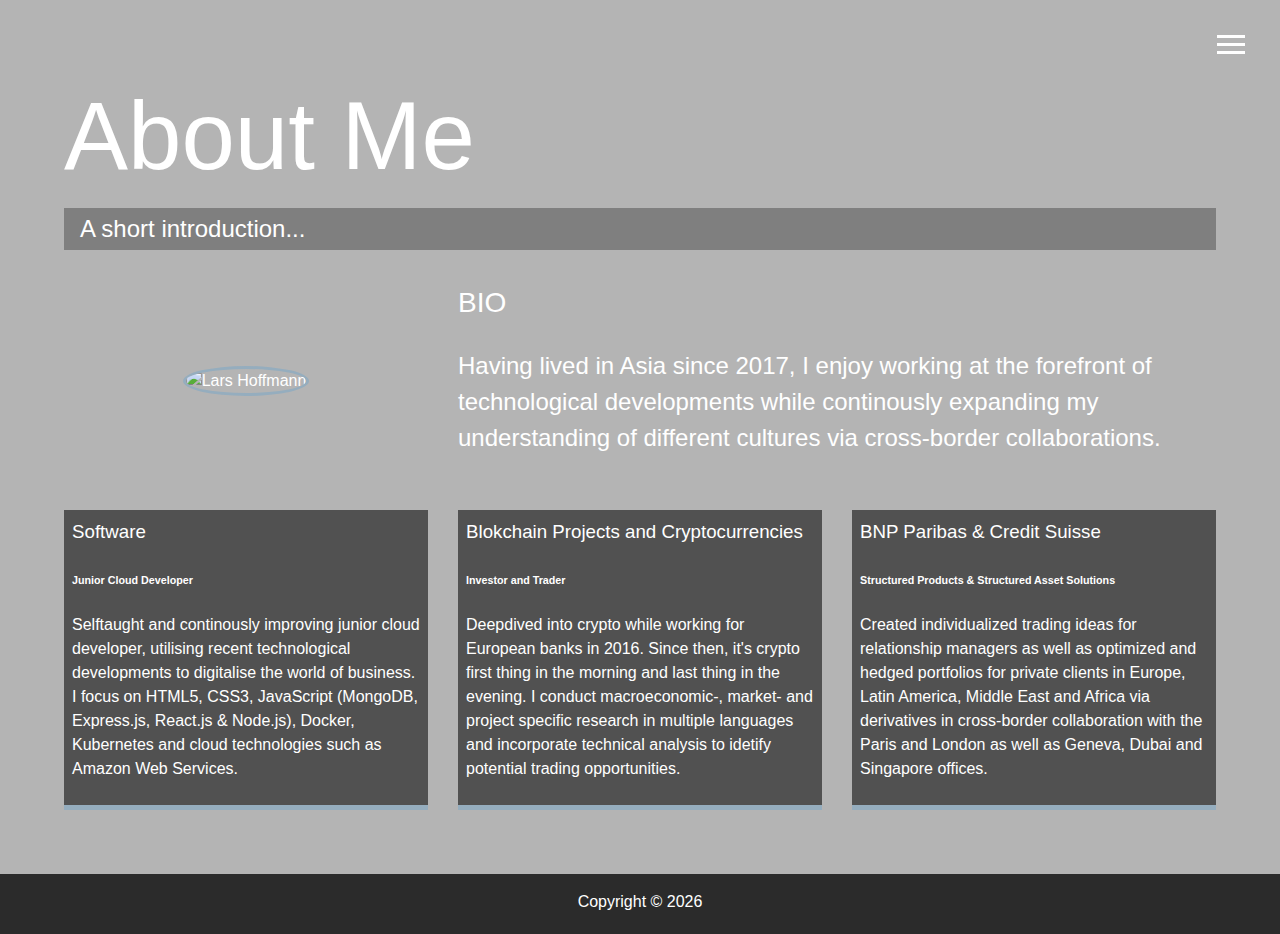
==== about.html @ f5938f05 "Pre hosting update" ====
<!DOCTYPE html>
<html lang="en">

<head>
  <meta charset="UTF-8">
  <meta name="viewport" content="width=device-width, initial-scale=1.0">
  <meta http-equiv="X-UA-Compatible" content="ie=edge">
  <link rel="icon" href="img/favicon.jpg">
  <link rel="stylesheet" href="https://use.fontawesome.com/releases/v5.2.0/css/all.css"
    integrity="sha384-hWVjflwFxL6sNzntih27bfxkr27PmbbK/iSvJ+a4+0owXq79v+lsFkW54bOGbiDQ" crossorigin="anonymous">

  <link rel="stylesheet" href="css/main.css">
  <title>About Me</title>
</head>

<body id="bg-img">
  <header>
    <div class="menu-btn">
      <div class="btn-line"></div>
      <div class="btn-line"></div>
      <div class="btn-line"></div>
    </div>

    <nav class="menu">
      <div class="menu-branding">
        <div class="portrait"></div>
      </div>
      <ul class="menu-nav">
        <li class="nav-item">
          <a href="index.html" class="nav-link">
            Home
          </a>
        </li>
        <li class="nav-item current">
          <a href="about.html" class="nav-link">
            About Me
          </a>
        </li>
        <li class="nav-item">
          <a href="portfolio.html" class="nav-link">
            My Portfolio
          </a>
        </li>
      </ul>
    </nav>
  </header>

  <main id="about">
    <h1 class="lg-heading">
      About
      <span class="text-secondary">Me</span>
    </h1>
    <h2 class="sm-heading">
      A short introduction...
    </h2>
    <div class="about-info">
      <img src="img/portrait.jpg" alt="Lars Hoffmann" class="bio-image">

      <div class="bio">
        <h3 class="text-secondary">BIO</h3>
        <p>Having lived in Asia since 2017, I enjoy working at the forefront of technological developments while
          continously expanding my understanding of different cultures via cross-border collaborations.</p>
      </div>

      <div class="job job-1">
        <h3>Software</h3>
        <h6>Junior Cloud Developer</h6>
        <p>Selftaught and continously improving junior cloud developer, utilising recent technological
          developments to digitalise the world of business. I focus on HTML5, CSS3, JavaScript (MongoDB, Express.js,
          React.js & Node.js), Docker, Kubernetes and cloud technologies such as Amazon Web Services.
        </p>
      </div>

      <div class="job job-2">
        <h3>Blokchain Projects and Cryptocurrencies</h3>
        <h6>Investor and Trader</h6>
        <p>Deepdived into crypto while working for European banks in 2016. Since then, it's crypto first thing in
          the morning and last thing in the evening. I conduct macroeconomic-, market- and project specific research in
          multiple languages and incorporate technical analysis to idetify potential trading opportunities.</p>
      </div>

      <div class="job job-3">
        <h3>BNP Paribas & Credit Suisse</h3>
        <h6>Structured Products & Structured Asset Solutions</h6>
        <p>Created individualized trading ideas for relationship managers as well as optimized and hedged portfolios for
          private clients in Europe, Latin America, Middle East and Africa via derivatives in cross-border collaboration
          with the Paris and London as well as Geneva, Dubai and Singapore offices. </p>
      </div>
    </div>
  </main>

  <footer id="main-footer">
    Copyright &copy;
    <script type="text/JavaScript">
      document.write(new Date().getFullYear());
      </script>
  </footer>

  <script src="js/main.js"></script>
</body>

</html>
---- css/main.css ----
.menu-btn {
  position: absolute;
  z-index: 3;
  right: 35px;
  top: 35px;
  cursor: pointer;
  transition: all 0.4s ease-out;
}

.menu-btn .btn-line {
  width: 28px;
  height: 3px;
  margin: 0 0 5px 0;
  background: #fff;
  transition: all 0.4s ease-out;
}

.menu-btn.close {
  transform: rotate(180deg);
}

.menu-btn.close .btn-line:nth-child(1) {
  transform: rotate(45deg) translate(5px, 5px);
}

.menu-btn.close .btn-line:nth-child(2) {
  opacity: 0;
}

.menu-btn.close .btn-line:nth-child(3) {
  transform: rotate(-45deg) translate(7px, -6px);
}

.menu {
  position: fixed;
  top: 0;
  width: 100%;
  opacity: 0.9;
  visibility: hidden;
}

.menu.show {
  visibility: visible;
}

.menu-branding,
.menu-nav {
  display: flex;
  flex-flow: column wrap;
  align-items: center;
  justify-content: center;
  float: left;
  width: 50%;
  height: 100vh;
  overflow: hidden;
}

.menu-nav {
  margin: 0;
  padding: 0;
  background: #373737;
  list-style: none;
  transform: translate3d(0, -100%, 0);
  transition: all 0.3s ease-out;
}

.menu-nav.show {
  transform: translate3d(0, 0, 0);
}

.menu-branding {
  background: #444;
  transform: translate3d(0, 100%, 0);
  transition: all 0.4s ease-out;
}

.menu-branding.show {
  transform: translate3d(0, 0, 0);
}

.menu .nav-item {
  transform: translate3d(600px, 0, 0);
  transition: all 0.4s ease-out;
}

.menu .nav-item.show {
  transform: translate3d(0, 0, 0);
}

.menu .nav-item.current>a {
  color: #95adbe;
}

.menu .nav-link {
  display: inline-block;
  position: relative;
  font-size: 30px;
  text-transform: uppercase;
  padding: 1rem 0;
  font-weight: 300;
  color: #fff;
  text-decoration: none;
  transition: all 0.4s ease-out;
}

.menu .nav-link:hover {
  color: #95adbe;
  transform: scale(1.25)
}

.nav-item:nth-child(1) {
  transition-delay: 0.1s;
}

.nav-item:nth-child(2) {
  transition-delay: 0.2s;
}

.nav-item:nth-child(3) {
  transition-delay: 0.3s;
}

.nav-item:nth-child(4) {
  transition-delay: 0.4s;
}

* {
  box-sizing: border-box;
}

body {
  background: #444;
  color: #fff;
  height: 100%;
  margin: 0;
  font-family: 'Segoe UI', Tahoma, Geneva, Verdana, sans-serif;
  line-height: 1.5;
}

body#bg-img {
  background: url(../img/background.jpg);
  background-attachment: fixed;
  background-size: cover;
}

body#bg-img:after {
  content: '';
  position: absolute;
  top: 0;
  right: 0;
  width: 100%;
  height: 100%;
  z-index: -1;
  background: rgba(68, 68, 68, 0.4);
}

h1,
h2,
h3 {
  margin: 0;
  font-weight: 400;
}

h1.lg-heading,
h2.lg-heading,
h3.lg-heading {
  font-size: 6rem;
}

h1.sm-heading,
h2.sm-heading,
h3.sm-heading {
  margin-bottom: 2rem;
  padding: 0.2rem 1rem;
  background: rgba(73, 73, 73, 0.5);
}

a {
  color: #fff;
  text-decoration: none;
}

header {
  position: fixed;
  z-index: 2;
  width: 100%;
}

.text-secondary {
  color: #fff;
}

main {
  padding: 4rem;
  min-height: calc(100vh - 60px);
}

main .icons {
  margin-top: 1rem;
}

main .icons a {
  padding: 0.4rem;
}

main .icons a:hover {
  color: #95adbe;
  transition: all 0.4s ease-out;
}

main#home {
  overflow: hidden;
}

main#home h1 {
  margin-top: 4vh;
}

.about-info {
  display: grid;
  grid-gap: 30px;
  grid-template-areas: 'bioimage bio bio''job1 job2 job3';
  grid-template-columns: repeat(3, 1fr);
}

.about-info .bio-image {
  grid-area: bioimage;
  margin: auto;
  border-radius: 50%;
  border: #95adbe 3px solid;
}

.about-info .bio {
  grid-area: bio;
  font-size: 1.5rem;
}

.about-info .job-1 {
  grid-area: job1;
}

.about-info .job-2 {
  grid-area: job2;
}

.about-info .job-3 {
  grid-area: job3;
}

.about-info .job {
  background: #515151;
  padding: 0.5rem;
  border-bottom: #95adbe 5px solid;
}

.projects {
  display: grid;
  margin-top: 10rem;
  grid-gap: 0.7rem;
  grid-template-columns: repeat(3, 1fr);
}

.projects img {
  width: 100%;
  border: 3px #fff solid;
}

.projects img:hover {
  opacity: 0.5;
  border-color: #95adbe;
  transition: all 0.4s ease-out;
}

.boxes {
  display: flex;
  flex-wrap: wrap;
  justify-content: space-evenly;
  align-items: center;
  margin-top: 15rem;
}

.boxes div {
  font-size: 2rem;
  border: 3px #fff solid;
  padding: 1.5rem 2.5rem;
  margin-bottom: 3rem;
  transition: all 0.4s ease-out;
}

.boxes div:hover {
  padding: 0.5rem 1.5rem;
  color: #000;
}

.btn,
.btn-dark,
.btn-light {
  display: block;
  padding: 0.5rem 1rem;
  border: 0;
  margin-bottom: 0.3rem;
}

.btn:hover,
.btn-dark:hover,
.btn-light:hover {
  background: #95adbe;
  color: #000;
}

.btn-dark {
  background: black;
  color: #fff;
}

.btn-light {
  background: #c4c4c4;
  color: #333;
}

#main-footer {
  text-align: center;
  padding: 1rem;
  background: #2b2b2b;
  color: #fff;
  height: 60px;
}

@media screen and (min-width: 1171px) {
  .projects {
    grid-template-columns: repeat(4, 1fr);
  }
}

@media screen and (min-width: 769px) and (max-width: 1170px) {
  .projects {
    grid-template-columns: repeat(3, 1fr);
  }
}

@media screen and (max-width: 768px) {
  main {
    align-items: center;
    text-align: center;
  }

  main .lg-heading {
    line-height: 1;
    margin-bottom: 1rem;
  }

  ul.menu-nav,
  div.menu-branding {
    float: none;
    width: 100%;
    min-height: 0;
  }

  ul.menu-nav.show,
  div.menu-branding.show {
    transform: translate3d(0, 0, 0);
  }

  .menu-nav {
    height: 75vh;
    transform: translate3d(-100%, 0, 0);
    font-size: 24px;
  }

  .menu-branding {
    height: 25vh;
    transform: translate3d(100%, 0, 0);
  }

  .menu-branding .portrait {
    background: url("../img/portrait_small.jpg");
    width: 150px;
    height: 150px;
  }

  .about-info {
    grid-template-areas: 'bioimage''bio''job1''job2''job3';
    grid-template-columns: 1fr;
  }

  .projects {
    grid-template-columns: repeat(2, 1fr);
  }
}

@media screen and (max-width: 500px) {
  main {
    padding: 2rem;
  }

  main #home h1 {
    margin-top: 10vh;
  }

  main .lg-heading {
    margin-top: 1rem;
    font-size: 5rem;
  }

  .projects {
    grid-template-columns: 1fr;
  }
}
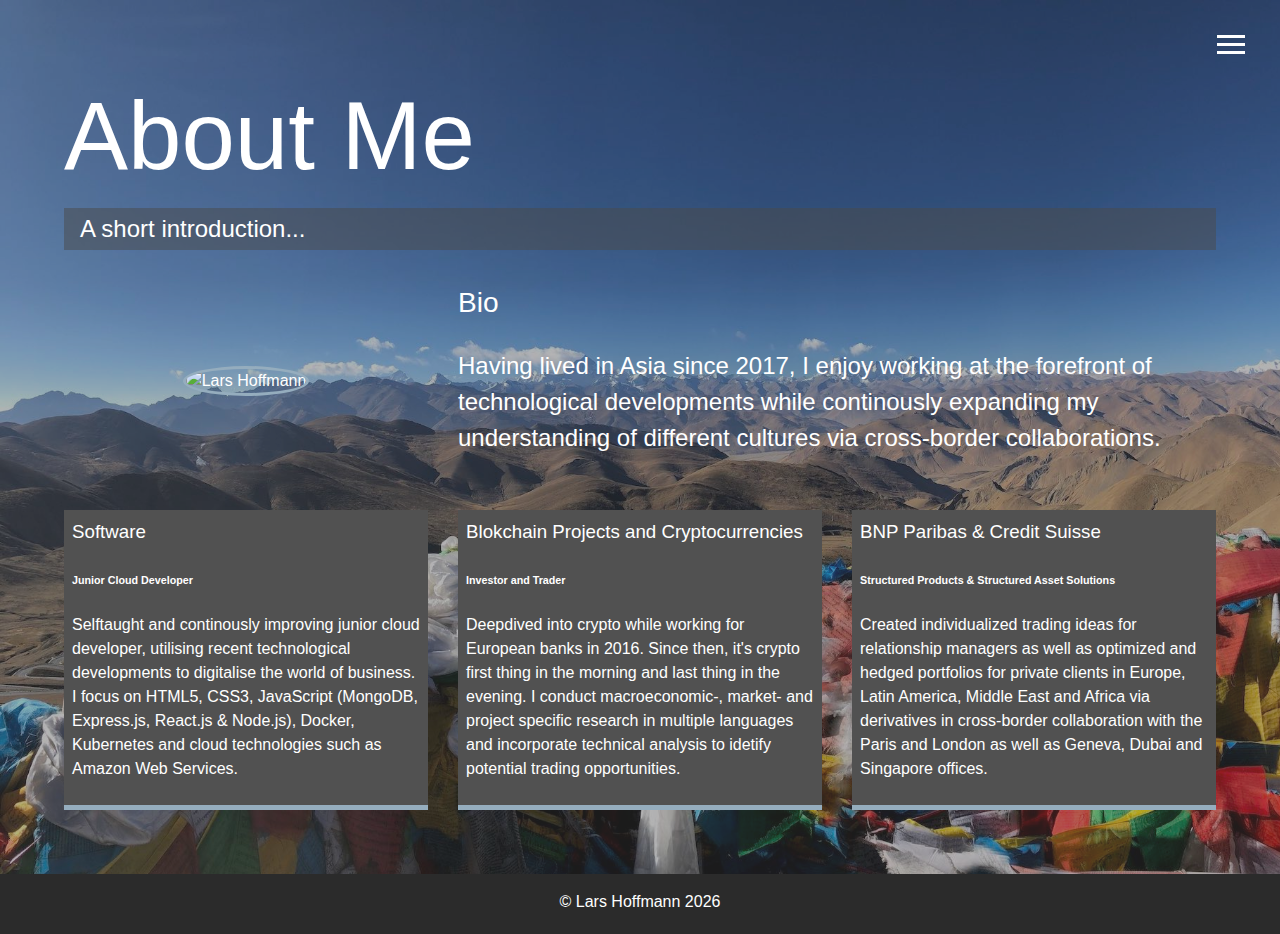
==== commit da1b8de7: "Update current projects" ====
--- a/about.html
+++ b/about.html
@@ -57,7 +57,7 @@
       <img src="img/portrait.jpg" alt="Lars Hoffmann" class="bio-image">
 
       <div class="bio">
-        <h3 class="text-secondary">BIO</h3>
+        <h3 class="text-secondary">Bio</h3>
         <p>Having lived in Asia since 2017, I enjoy working at the forefront of technological developments while
           continously expanding my understanding of different cultures via cross-border collaborations.</p>
       </div>
@@ -90,7 +90,7 @@
   </main>
 
   <footer id="main-footer">
-    Copyright &copy;
+    &copy; Lars Hoffmann
     <script type="text/JavaScript">
       document.write(new Date().getFullYear());
       </script>
--- a/css/main.css
+++ b/css/main.css
@@ -262,7 +262,7 @@
 
 .projects img {
   width: 100%;
-  border: 3px #fff solid;
+  border: 3px #95adbe solid;
 }
 
 .projects img:hover {
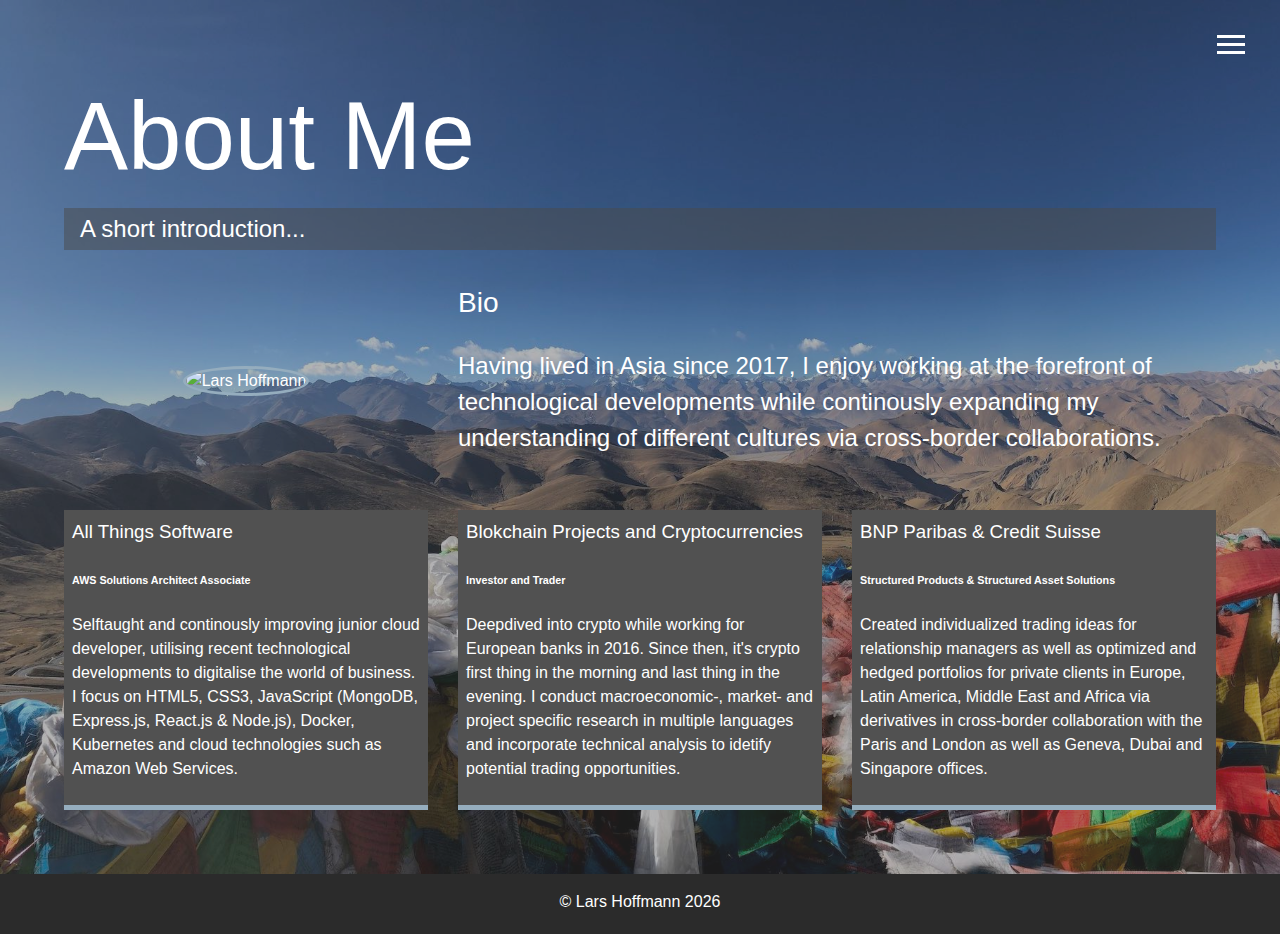
==== commit 5e970d1e: "Update credentials" ====
--- a/about.html
+++ b/about.html
@@ -63,8 +63,8 @@
       </div>
 
       <div class="job job-1">
-        <h3>Software</h3>
-        <h6>Junior Cloud Developer</h6>
+        <h3>All Things Software</h3>
+        <h6>AWS Solutions Architect Associate</h6>
         <p>Selftaught and continously improving junior cloud developer, utilising recent technological
           developments to digitalise the world of business. I focus on HTML5, CSS3, JavaScript (MongoDB, Express.js,
           React.js & Node.js), Docker, Kubernetes and cloud technologies such as Amazon Web Services.
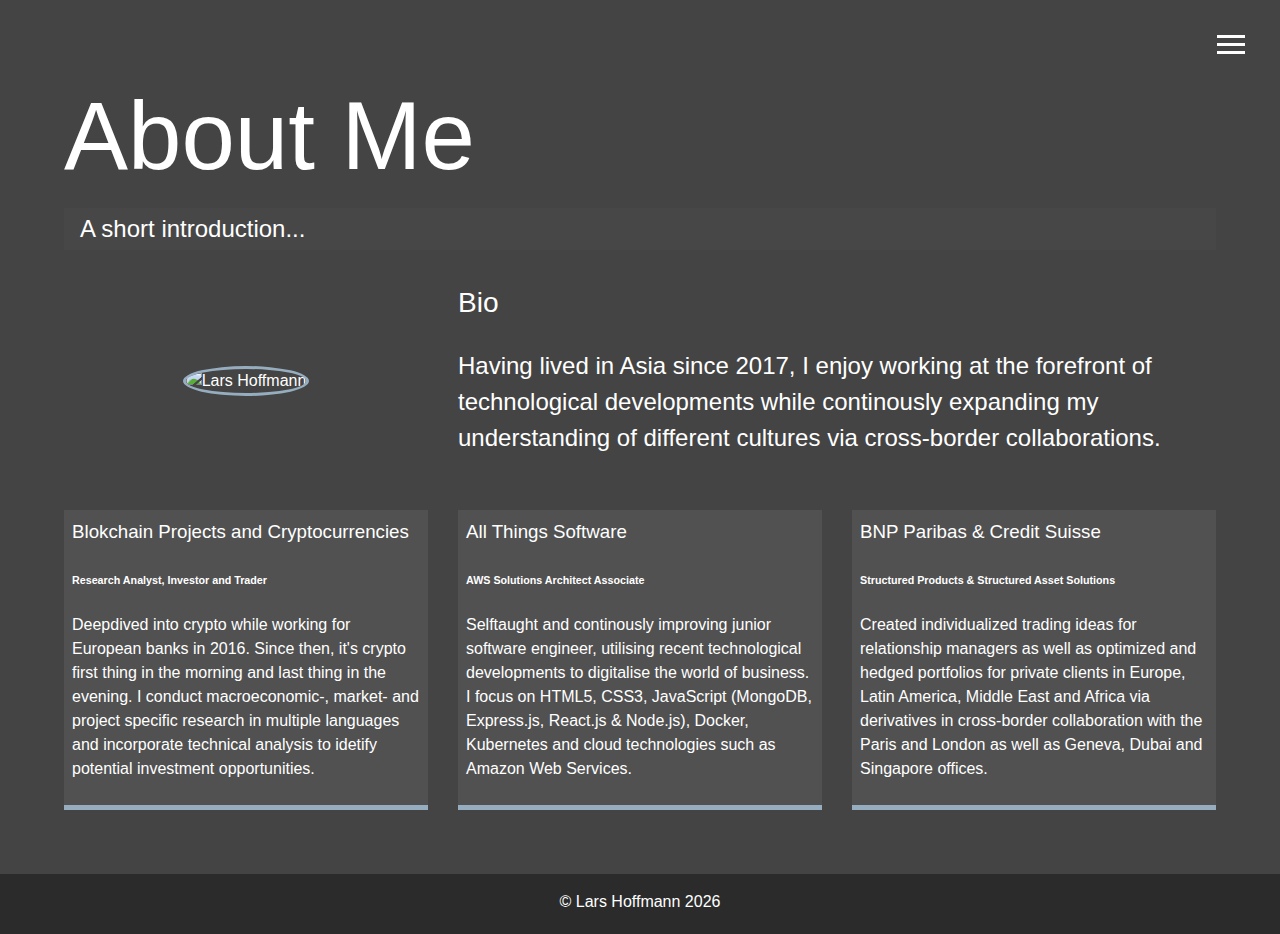
==== commit d6729b5e: "Update" ====
--- a/about.html
+++ b/about.html
@@ -13,7 +13,7 @@
   <title>About Me</title>
 </head>
 
-<body id="bg-img">
+<body id="bg-img-about">
   <header>
     <div class="menu-btn">
       <div class="btn-line"></div>
@@ -63,20 +63,20 @@
       </div>
 
       <div class="job job-1">
+        <h3>Blokchain Projects and Cryptocurrencies</h3>
+        <h6>Research Analyst, Investor and Trader</h6>
+        <p>Deepdived into crypto while working for European banks in 2016. Since then, it's crypto first thing in
+          the morning and last thing in the evening. I conduct macroeconomic-, market- and project specific research in
+          multiple languages and incorporate technical analysis to idetify potential investment opportunities.</p>
+      </div>
+
+      <div class="job job-2">
         <h3>All Things Software</h3>
         <h6>AWS Solutions Architect Associate</h6>
-        <p>Selftaught and continously improving junior cloud developer, utilising recent technological
+        <p>Selftaught and continously improving junior software engineer, utilising recent technological
           developments to digitalise the world of business. I focus on HTML5, CSS3, JavaScript (MongoDB, Express.js,
           React.js & Node.js), Docker, Kubernetes and cloud technologies such as Amazon Web Services.
         </p>
-      </div>
-
-      <div class="job job-2">
-        <h3>Blokchain Projects and Cryptocurrencies</h3>
-        <h6>Investor and Trader</h6>
-        <p>Deepdived into crypto while working for European banks in 2016. Since then, it's crypto first thing in
-          the morning and last thing in the evening. I conduct macroeconomic-, market- and project specific research in
-          multiple languages and incorporate technical analysis to idetify potential trading opportunities.</p>
       </div>
 
       <div class="job job-3">
